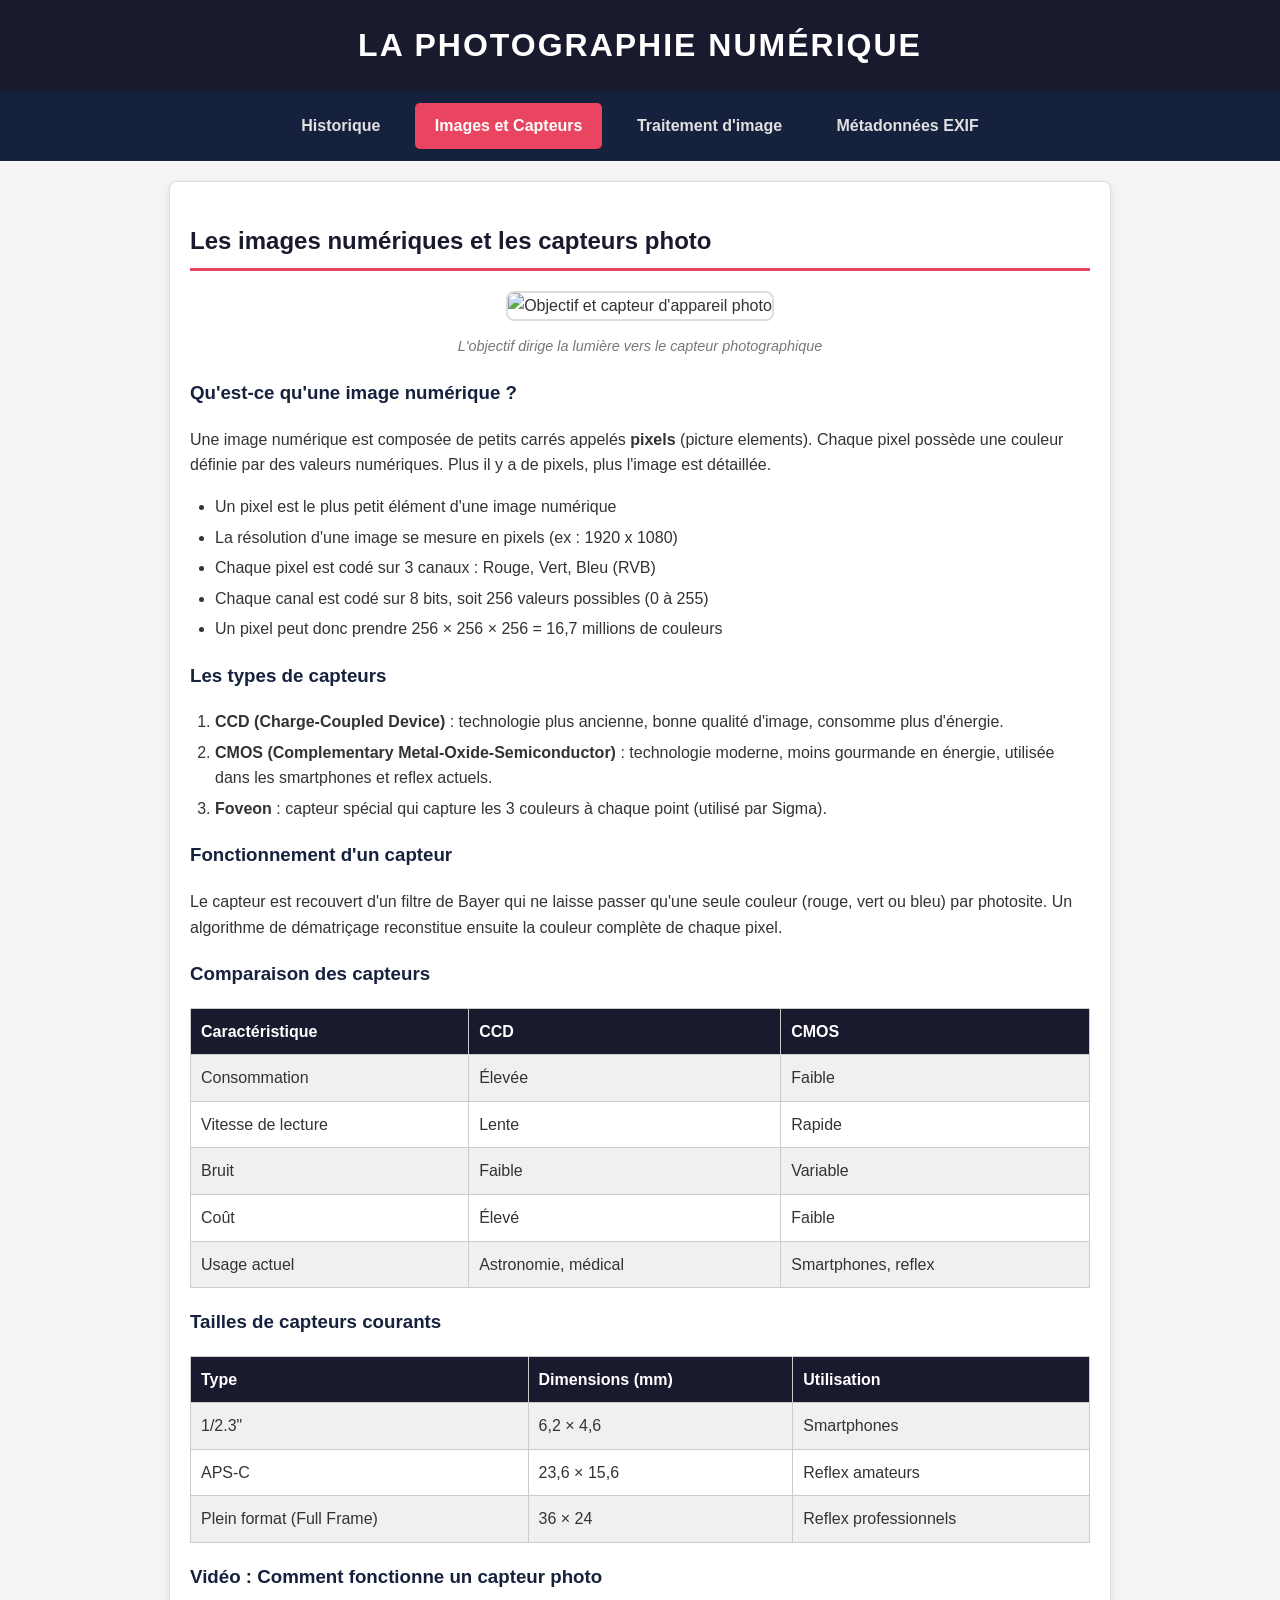
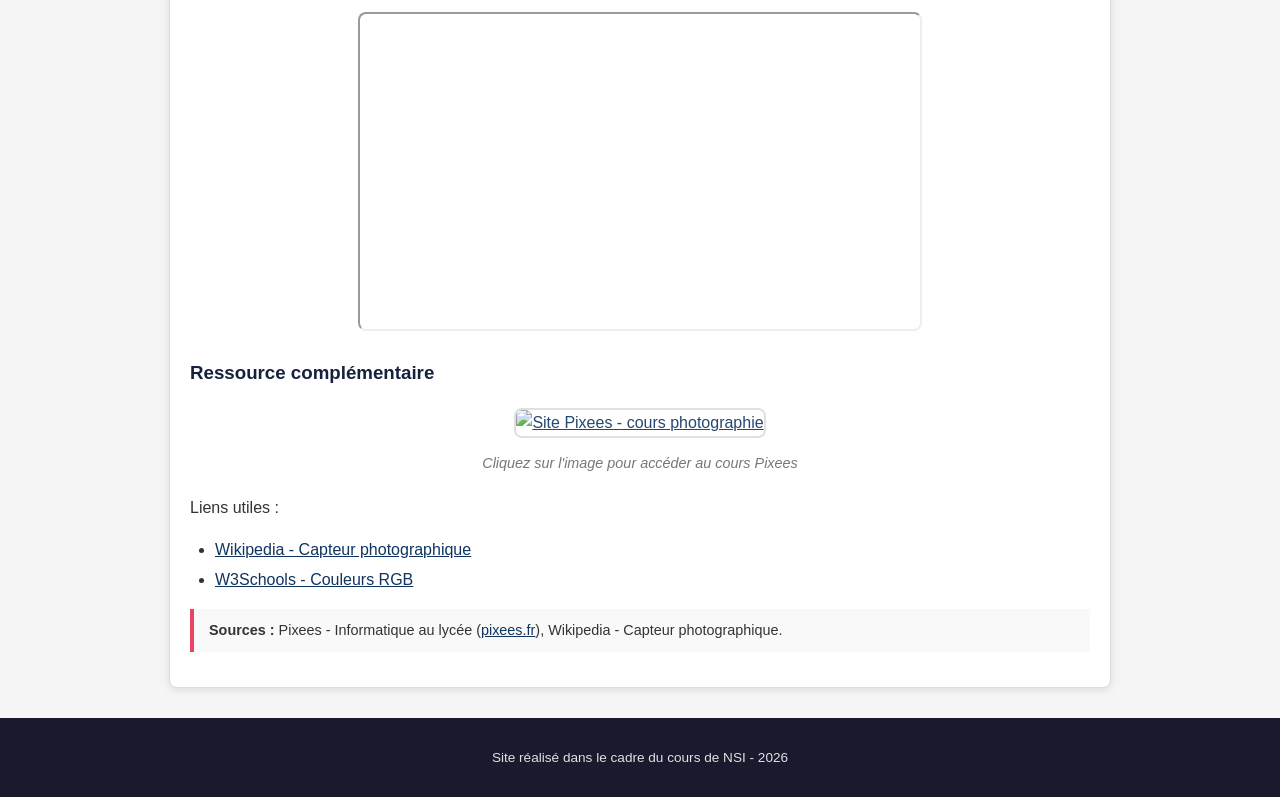
==== capteur.html @ 99dc5d71 "Site photographie numérique - projet NSI" ====
<!DOCTYPE html>
<html lang="fr">
<head>
    <meta charset="UTF-8">
    <meta name="viewport" content="width=device-width, initial-scale=1.0">
    <title>Photographie Numérique - Images et Capteurs</title>
    <link rel="stylesheet" href="style.css">
</head>
<body>
    <header>
        <h1>La Photographie Numérique</h1>
    </header>

    <nav>
        <a href="index.html">Historique</a>
        <a href="capteur.html" class="active">Images et Capteurs</a>
        <a href="traitement.html">Traitement d'image</a>
        <a href="metadonnees.html">Métadonnées EXIF</a>
    </nav>

    <main>
        <h2>Les images numériques et les capteurs photo</h2>

        <div class="image-container">
            <img src="https://images.unsplash.com/photo-1617802690992-15d93263d3a9?w=600" alt="Objectif et capteur d'appareil photo">
            <p>L'objectif dirige la lumière vers le capteur photographique</p>
        </div>

        <h3>Qu'est-ce qu'une image numérique ?</h3>

        <p>Une image numérique est composée de petits carrés appelés <strong>pixels</strong> (picture elements). Chaque pixel possède une couleur définie par des valeurs numériques. Plus il y a de pixels, plus l'image est détaillée.</p>

        <!-- Liste non ordonnée -->
        <ul>
            <li>Un pixel est le plus petit élément d'une image numérique</li>
            <li>La résolution d'une image se mesure en pixels (ex : 1920 x 1080)</li>
            <li>Chaque pixel est codé sur 3 canaux : Rouge, Vert, Bleu (RVB)</li>
            <li>Chaque canal est codé sur 8 bits, soit 256 valeurs possibles (0 à 255)</li>
            <li>Un pixel peut donc prendre 256 × 256 × 256 = 16,7 millions de couleurs</li>
        </ul>

        <h3>Les types de capteurs</h3>

        <!-- Liste ordonnée -->
        <ol>
            <li><strong>CCD (Charge-Coupled Device)</strong> : technologie plus ancienne, bonne qualité d'image, consomme plus d'énergie.</li>
            <li><strong>CMOS (Complementary Metal-Oxide-Semiconductor)</strong> : technologie moderne, moins gourmande en énergie, utilisée dans les smartphones et reflex actuels.</li>
            <li><strong>Foveon</strong> : capteur spécial qui capture les 3 couleurs à chaque point (utilisé par Sigma).</li>
        </ol>

        <h3>Fonctionnement d'un capteur</h3>

        <p>Le capteur est recouvert d'un filtre de Bayer qui ne laisse passer qu'une seule couleur (rouge, vert ou bleu) par photosite. Un algorithme de dématriçage reconstitue ensuite la couleur complète de chaque pixel.</p>

        <!-- Tableau -->
        <h3>Comparaison des capteurs</h3>
        <table>
            <tr>
                <th>Caractéristique</th>
                <th>CCD</th>
                <th>CMOS</th>
            </tr>
            <tr>
                <td>Consommation</td>
                <td>Élevée</td>
                <td>Faible</td>
            </tr>
            <tr>
                <td>Vitesse de lecture</td>
                <td>Lente</td>
                <td>Rapide</td>
            </tr>
            <tr>
                <td>Bruit</td>
                <td>Faible</td>
                <td>Variable</td>
            </tr>
            <tr>
                <td>Coût</td>
                <td>Élevé</td>
                <td>Faible</td>
            </tr>
            <tr>
                <td>Usage actuel</td>
                <td>Astronomie, médical</td>
                <td>Smartphones, reflex</td>
            </tr>
        </table>

        <!-- Tableau tailles capteurs -->
        <h3>Tailles de capteurs courants</h3>
        <table>
            <tr>
                <th>Type</th>
                <th>Dimensions (mm)</th>
                <th>Utilisation</th>
            </tr>
            <tr>
                <td>1/2.3"</td>
                <td>6,2 × 4,6</td>
                <td>Smartphones</td>
            </tr>
            <tr>
                <td>APS-C</td>
                <td>23,6 × 15,6</td>
                <td>Reflex amateurs</td>
            </tr>
            <tr>
                <td>Plein format (Full Frame)</td>
                <td>36 × 24</td>
                <td>Reflex professionnels</td>
            </tr>
        </table>

        <!-- Vidéo -->
        <h3>Vidéo : Comment fonctionne un capteur photo</h3>
        <div class="video-container">
            <iframe width="560" height="315" src="https://www.youtube.com/embed/ALajP0vtEvw" title="Comment fonctionne un capteur d'appareil photo numérique" allowfullscreen></iframe>
        </div>

        <!-- Lien image -->
        <h3>Ressource complémentaire</h3>
        <div class="image-container">
            <a href="https://pixees.fr/informatiquelycee/n_site/snt_photo.html" target="_blank">
                <img src="https://images.unsplash.com/photo-1516035069371-29a1b244cc32?w=400" alt="Site Pixees - cours photographie">
            </a>
            <p>Cliquez sur l'image pour accéder au cours Pixees</p>
        </div>

        <!-- Liens -->
        <p>Liens utiles :</p>
        <ul>
            <li><a href="https://fr.wikipedia.org/wiki/Capteur_photographique" target="_blank">Wikipedia - Capteur photographique</a></li>
            <li><a href="https://www.w3schools.com/colors/colors_rgb.asp" target="_blank">W3Schools - Couleurs RGB</a></li>
        </ul>

        <div class="source">
            <strong>Sources :</strong> Pixees - Informatique au lycée (<a href="https://pixees.fr/informatiquelycee/n_site/snt_photo.html" target="_blank">pixees.fr</a>), Wikipedia - Capteur photographique.
        </div>
    </main>

    <footer>
        <p>Site réalisé dans le cadre du cours de NSI - 2026</p>
    </footer>
</body>
</html>
---- style.css ----
/* 1. font-family */
body {
    font-family: 'Segoe UI', Arial, sans-serif;
    margin: 0;
    padding: 0;
    /* 2. background-color */
    background-color: #f5f5f5;
    /* 3. color */
    color: #333333;
    /* 4. line-height */
    line-height: 1.6;
}

/* 5. text-align */
header {
    background-color: #1a1a2e;
    color: #ffffff;
    text-align: center;
    padding: 20px;
}

header h1 {
    /* 6. font-size */
    font-size: 2em;
    margin: 0;
    /* 7. text-transform */
    text-transform: uppercase;
    /* 8. letter-spacing */
    letter-spacing: 2px;
}

/* Navigation */
nav {
    background-color: #16213e;
    text-align: center;
    padding: 10px 0;
}

nav a {
    color: #e0e0e0;
    /* 9. text-decoration */
    text-decoration: none;
    padding: 10px 20px;
    /* 10. font-weight */
    font-weight: bold;
    /* 11. display */
    display: inline-block;
    /* 12. border-radius */
    border-radius: 5px;
    /* 13. margin */
    margin: 2px 5px;
    /* 14. transition */
    transition: background-color 0.3s;
}

nav a:hover {
    background-color: #0f3460;
}

nav a.active {
    background-color: #e94560;
    color: #ffffff;
}

/* Contenu principal */
main {
    max-width: 900px;
    margin: 20px auto;
    padding: 20px;
    background-color: #ffffff;
    /* 15. border */
    border: 1px solid #dddddd;
    border-radius: 8px;
    /* 16. box-shadow */
    box-shadow: 0 2px 8px rgba(0, 0, 0, 0.1);
}

h2 {
    color: #1a1a2e;
    /* 17. border-bottom */
    border-bottom: 3px solid #e94560;
    padding-bottom: 8px;
}

h3 {
    color: #16213e;
}

/* Images */
.image-container {
    text-align: center;
    margin: 20px 0;
}

.image-container img {
    max-width: 100%;
    /* 18. max-height */
    max-height: 400px;
    border-radius: 8px;
    border: 2px solid #dddddd;
}

.image-container p {
    /* 19. font-style */
    font-style: italic;
    font-size: 0.9em;
    color: #777777;
}

/* Tableaux */
table {
    width: 100%;
    /* 20. border-collapse */
    border-collapse: collapse;
    margin: 15px 0;
}

th, td {
    border: 1px solid #cccccc;
    padding: 10px;
    text-align: left;
}

th {
    background-color: #1a1a2e;
    color: #ffffff;
}

tr:nth-child(even) {
    background-color: #f0f0f0;
}

/* Listes */
ul, ol {
    padding-left: 25px;
}

li {
    margin-bottom: 5px;
}

/* Videos */
.video-container {
    text-align: center;
    margin: 20px 0;
}

.video-container iframe {
    max-width: 100%;
    border-radius: 8px;
}

/* Liens */
a {
    color: #0f3460;
}

a:hover {
    color: #e94560;
}

/* Sources */
.source {
    background-color: #f9f9f9;
    border-left: 4px solid #e94560;
    padding: 10px 15px;
    margin: 15px 0;
    font-size: 0.9em;
}

/* Footer */
footer {
    text-align: center;
    padding: 15px;
    background-color: #1a1a2e;
    color: #e0e0e0;
    margin-top: 30px;
    font-size: 0.85em;
}

/* Lien image */
a img {
    /* 21. opacity */
    opacity: 0.9;
}

a img:hover {
    opacity: 1;
}
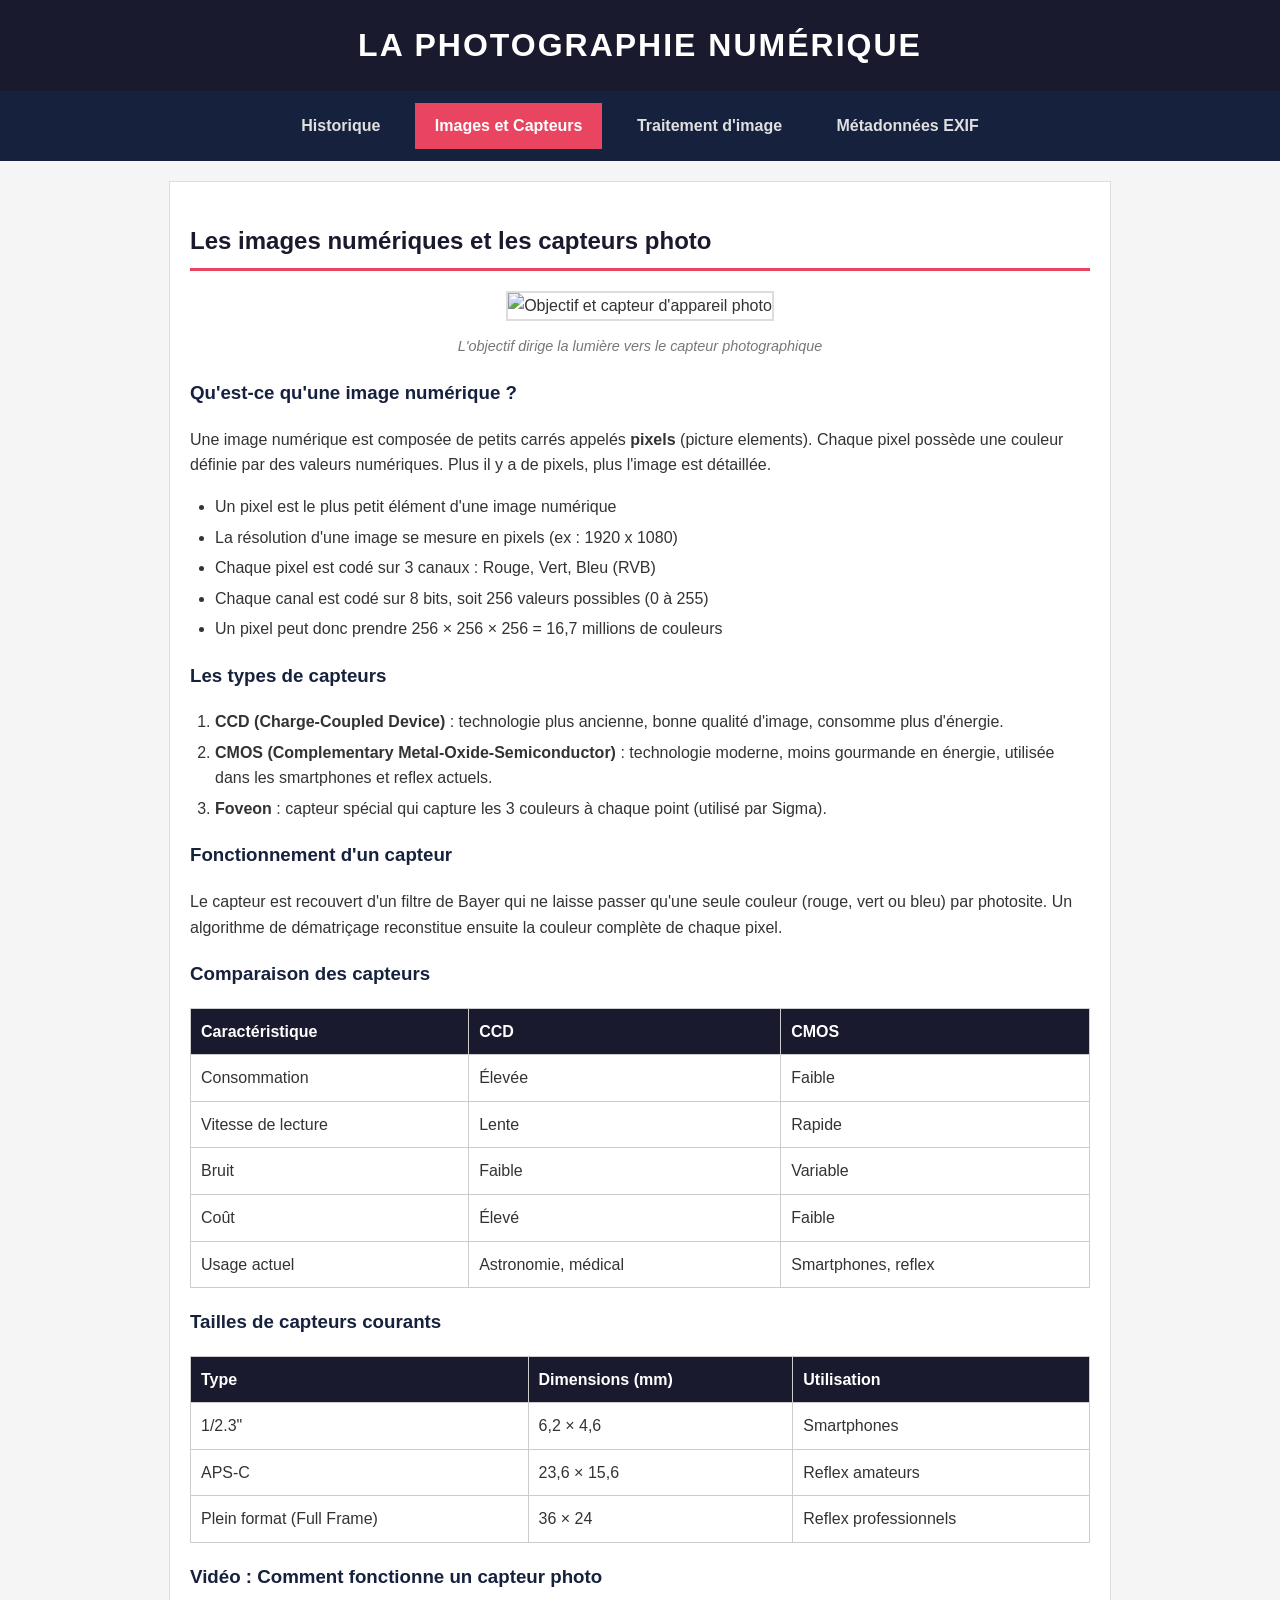
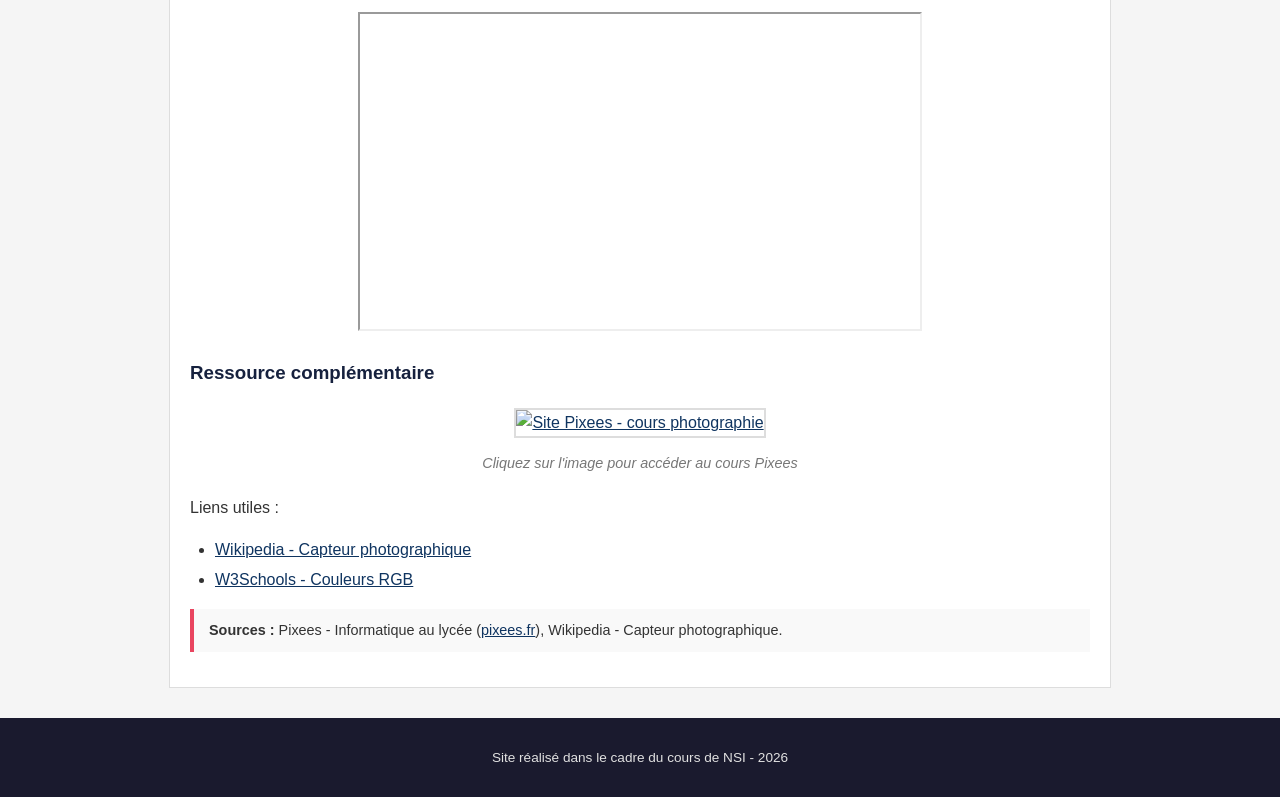
==== commit 9b071d01: "mise a jour du site" ====
--- a/capteur.html
+++ b/capteur.html
@@ -30,7 +30,6 @@
 
         <p>Une image numérique est composée de petits carrés appelés <strong>pixels</strong> (picture elements). Chaque pixel possède une couleur définie par des valeurs numériques. Plus il y a de pixels, plus l'image est détaillée.</p>
 
-        <!-- Liste non ordonnée -->
         <ul>
             <li>Un pixel est le plus petit élément d'une image numérique</li>
             <li>La résolution d'une image se mesure en pixels (ex : 1920 x 1080)</li>
@@ -41,7 +40,6 @@
 
         <h3>Les types de capteurs</h3>
 
-        <!-- Liste ordonnée -->
         <ol>
             <li><strong>CCD (Charge-Coupled Device)</strong> : technologie plus ancienne, bonne qualité d'image, consomme plus d'énergie.</li>
             <li><strong>CMOS (Complementary Metal-Oxide-Semiconductor)</strong> : technologie moderne, moins gourmande en énergie, utilisée dans les smartphones et reflex actuels.</li>
@@ -52,7 +50,6 @@
 
         <p>Le capteur est recouvert d'un filtre de Bayer qui ne laisse passer qu'une seule couleur (rouge, vert ou bleu) par photosite. Un algorithme de dématriçage reconstitue ensuite la couleur complète de chaque pixel.</p>
 
-        <!-- Tableau -->
         <h3>Comparaison des capteurs</h3>
         <table>
             <tr>
@@ -87,7 +84,6 @@
             </tr>
         </table>
 
-        <!-- Tableau tailles capteurs -->
         <h3>Tailles de capteurs courants</h3>
         <table>
             <tr>
@@ -112,13 +108,11 @@
             </tr>
         </table>
 
-        <!-- Vidéo -->
         <h3>Vidéo : Comment fonctionne un capteur photo</h3>
         <div class="video-container">
             <iframe width="560" height="315" src="https://www.youtube.com/embed/ALajP0vtEvw" title="Comment fonctionne un capteur d'appareil photo numérique" allowfullscreen></iframe>
         </div>
 
-        <!-- Lien image -->
         <h3>Ressource complémentaire</h3>
         <div class="image-container">
             <a href="https://pixees.fr/informatiquelycee/n_site/snt_photo.html" target="_blank">
@@ -127,7 +121,6 @@
             <p>Cliquez sur l'image pour accéder au cours Pixees</p>
         </div>
 
-        <!-- Liens -->
         <p>Liens utiles :</p>
         <ul>
             <li><a href="https://fr.wikipedia.org/wiki/Capteur_photographique" target="_blank">Wikipedia - Capteur photographique</a></li>
--- a/style.css
+++ b/style.css
@@ -1,17 +1,12 @@
-/* 1. font-family */
 body {
-    font-family: 'Segoe UI', Arial, sans-serif;
+    font-family: Arial, sans-serif;
     margin: 0;
     padding: 0;
-    /* 2. background-color */
     background-color: #f5f5f5;
-    /* 3. color */
     color: #333333;
-    /* 4. line-height */
     line-height: 1.6;
 }
 
-/* 5. text-align */
 header {
     background-color: #1a1a2e;
     color: #ffffff;
@@ -20,16 +15,12 @@
 }
 
 header h1 {
-    /* 6. font-size */
     font-size: 2em;
     margin: 0;
-    /* 7. text-transform */
     text-transform: uppercase;
-    /* 8. letter-spacing */
     letter-spacing: 2px;
 }
 
-/* Navigation */
 nav {
     background-color: #16213e;
     text-align: center;
@@ -38,19 +29,11 @@
 
 nav a {
     color: #e0e0e0;
-    /* 9. text-decoration */
     text-decoration: none;
     padding: 10px 20px;
-    /* 10. font-weight */
     font-weight: bold;
-    /* 11. display */
     display: inline-block;
-    /* 12. border-radius */
-    border-radius: 5px;
-    /* 13. margin */
     margin: 2px 5px;
-    /* 14. transition */
-    transition: background-color 0.3s;
 }
 
 nav a:hover {
@@ -62,22 +45,16 @@
     color: #ffffff;
 }
 
-/* Contenu principal */
 main {
     max-width: 900px;
     margin: 20px auto;
     padding: 20px;
     background-color: #ffffff;
-    /* 15. border */
     border: 1px solid #dddddd;
-    border-radius: 8px;
-    /* 16. box-shadow */
-    box-shadow: 0 2px 8px rgba(0, 0, 0, 0.1);
 }
 
 h2 {
     color: #1a1a2e;
-    /* 17. border-bottom */
     border-bottom: 3px solid #e94560;
     padding-bottom: 8px;
 }
@@ -86,7 +63,6 @@
     color: #16213e;
 }
 
-/* Images */
 .image-container {
     text-align: center;
     margin: 20px 0;
@@ -94,23 +70,18 @@
 
 .image-container img {
     max-width: 100%;
-    /* 18. max-height */
     max-height: 400px;
-    border-radius: 8px;
     border: 2px solid #dddddd;
 }
 
 .image-container p {
-    /* 19. font-style */
     font-style: italic;
     font-size: 0.9em;
     color: #777777;
 }
 
-/* Tableaux */
 table {
     width: 100%;
-    /* 20. border-collapse */
     border-collapse: collapse;
     margin: 15px 0;
 }
@@ -126,11 +97,6 @@
     color: #ffffff;
 }
 
-tr:nth-child(even) {
-    background-color: #f0f0f0;
-}
-
-/* Listes */
 ul, ol {
     padding-left: 25px;
 }
@@ -139,18 +105,11 @@
     margin-bottom: 5px;
 }
 
-/* Videos */
 .video-container {
     text-align: center;
     margin: 20px 0;
 }
 
-.video-container iframe {
-    max-width: 100%;
-    border-radius: 8px;
-}
-
-/* Liens */
 a {
     color: #0f3460;
 }
@@ -159,7 +118,6 @@
     color: #e94560;
 }
 
-/* Sources */
 .source {
     background-color: #f9f9f9;
     border-left: 4px solid #e94560;
@@ -168,7 +126,6 @@
     font-size: 0.9em;
 }
 
-/* Footer */
 footer {
     text-align: center;
     padding: 15px;
@@ -177,13 +134,3 @@
     margin-top: 30px;
     font-size: 0.85em;
 }
-
-/* Lien image */
-a img {
-    /* 21. opacity */
-    opacity: 0.9;
-}
-
-a img:hover {
-    opacity: 1;
-}
